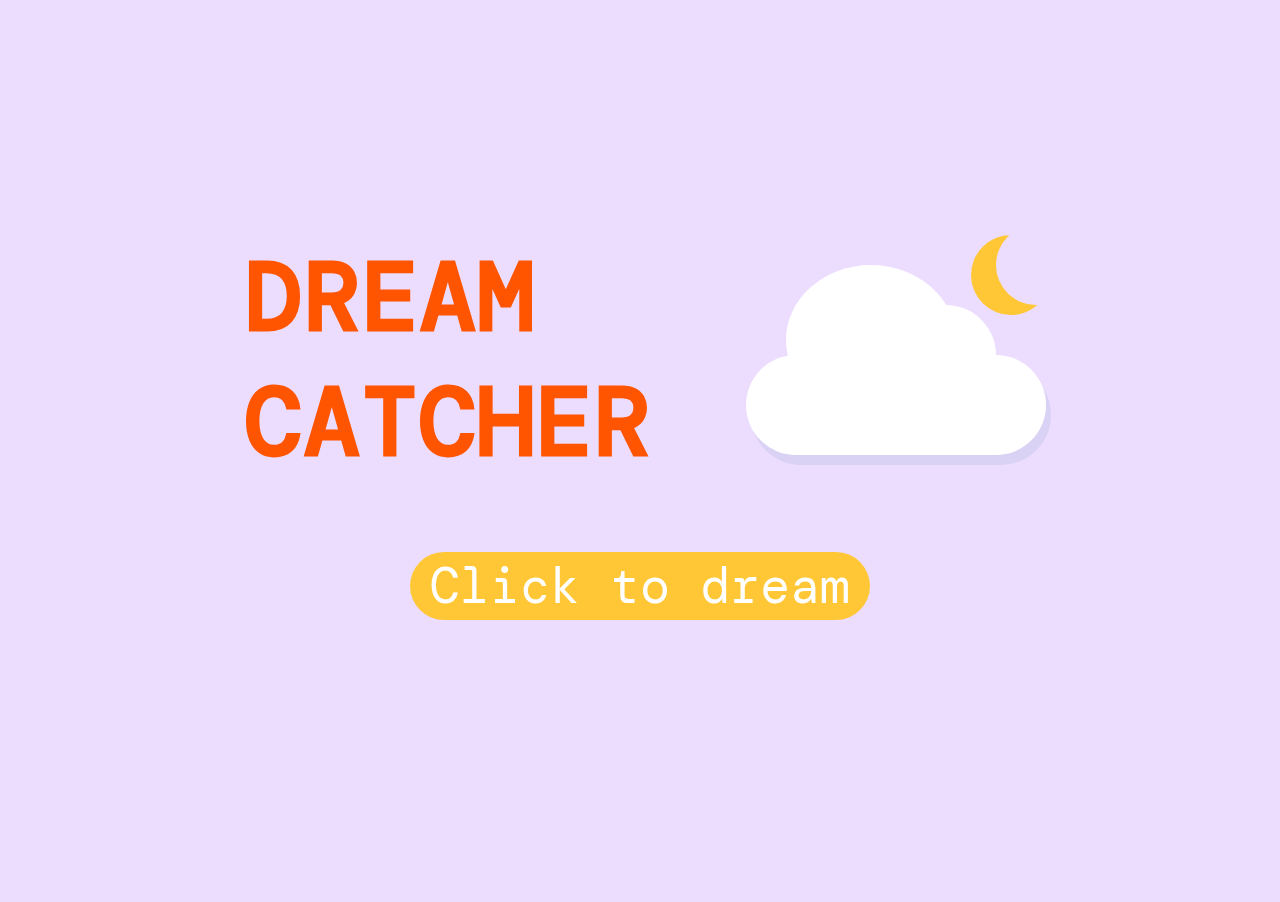
==== index.html @ 3a35b757 "first commit" ====
<!DOCTYPE html>
<html lang="en">
<head>
    <meta charset="UTF-8">
    <meta name="viewport" content="width=device-width, initial-scale=1.0">
    <title>DreamCatcher</title>
    <script src="dream.js"></script>
    <link rel="stylesheet" href="style.css"/>
    <link rel="preconnect" href="https://fonts.googleapis.com">
    <link rel="preconnect" href="https://fonts.gstatic.com" crossorigin>
    <link href="https://fonts.googleapis.com/css2?family=DM+Mono:wght@500&display=swap" rel="stylesheet">
</head>
<body>
    <div class="wrapper">
        <div class="container1"></div>
        <div class="container2">
            <div class="header-center">
            <h1>DREAM<br>CATCHER</h1>
            </div>
            <div class="center">
                <div class="moon"></div>
                <div class="cloud"></div>
            </div>
        </div>
        <div class="container3">
            <a href="input.html">
                <button class="button">Click to dream</button>
            </a>
        </div>
    </div>
</body>
</html>
---- style.css ----
body {
    background: #ecddfe;
    width:auto;
    height:100%;
    margin: 0;
    padding: 1px 10px 1px 10px;
    box-sizing: border-box;
}
.wrapper {
    display: flex; /* Create a vertical flex container */
    flex-direction: column; /* Stack child containers vertically */
    align-items: center; /* Center child containers horizontally */
    justify-content: center; /* Center child containers vertically */
    height: 100vh; /* Ensure the wrapper takes up the full viewport height */
}
.wrapper2 {
    display: flex; /* Create a vertical flex container */
    flex-direction: row;
}
.container1 {
    padding: 20px;
    width: 300px;
    margin: 10px;
}
.container2 {
    display: flex;
    flex-direction: column;
    padding: 20px;
    width: 300px;
    margin: 10px;
   
}
.container3 {
    flex: 1;
    display: flex;
    flex-direction: column;
    align-items: center; /* Center horizontally */
    justify-content: center; /* Center vertically */
    padding: 20px;
    width: 300px;
    margin: 10px;
}
.container4 {
    height: 200px;
}
.container5 {
    height: 400px;
}
.container6 {
    display: flex;
    flex-direction: column;
    justify-content: center; /* Center vertically */
    align-items: center; /* Center horizontally */
    height: 300px;    
}
.container-left {

}
.container-right {

}
.button {
    padding-left: 20px;
    padding-right: 20px;
    font-family:'DM Mono', monospace;
    font-size: 50px;
    color: white;
    background-color: #FFC736;
    border: none;
    border-radius: 40px;
    margin-top: 150px;
    white-space: nowrap;
}
.button2 {
    padding-left: 20px;
    padding-right: 20px;
    font-family:'DM Mono', monospace;
    font-size: 40px;
    color: white;
    background-color: #FFC736;
    border: none;
    border-radius: 40px;
    margin-top: 10px;
    white-space: nowrap;
}
.button3 {
    margin-top: 130px;
    padding-left: 20px;
    padding-right: 20px;
    font-size: 30px;
    width: fit-content;
    border: none;
    font-family:'DM Mono', monospace;
    color: #FF5500;
    background-color: transparent;
}
h1 {
    font-family: 'DM Mono', monospace;
    font-size: 96px;
    color: #FF5500; /* Make the text transparent */
}
h2 {
    font-family: 'DM Mono', monospace;
    font-size: 50px;
    margin-top: 130px;
}
.header-center {
    position: absolute;
    top:40%;
    left:35%;
    transform: translate(-50%,-50%);
}
.center {
    position: absolute;
    top:45%;
    left:70%;
    transform: translate(-50%,-50%);
}
.cloud {
    background: rgba(255, 255, 255);
    width: 300px; 
    height: 100px;
    border-radius: 150px;	
    box-shadow: 5px 10px rgba(149, 170, 205, 0.2);
}
.cloud:after {
    content: '';
    background: #fff;
    position: absolute;
    width: 100px;
    height: 100px;
    border-radius: 50%;
    top: -50px;
    right: 50px;
}
.cloud:before {
    content: '';
    background: rgba(255, 255, 255);
    position: absolute;
    width: 170px;
    height: 150px;
    border-radius: 50%;
    top: -90px;
    left: 40px;
}
.moon {
    position: absolute;
    margin: auto;
    top: -130px;
    right: -30px;
    width: 80px;
    height: 80px;
    background-color: transparent;
    border-radius: 50%;
    box-shadow: -25px 10px 0px 0px #FFC736;
}
.user-input {
    width: 900px;
    height: 300px;
    border: none;
    border-radius: 15px;
    padding: 10px;
    font-size: 20px;
    margin-top: 10px;
}
#api-result {
    font-size: 25px;
}
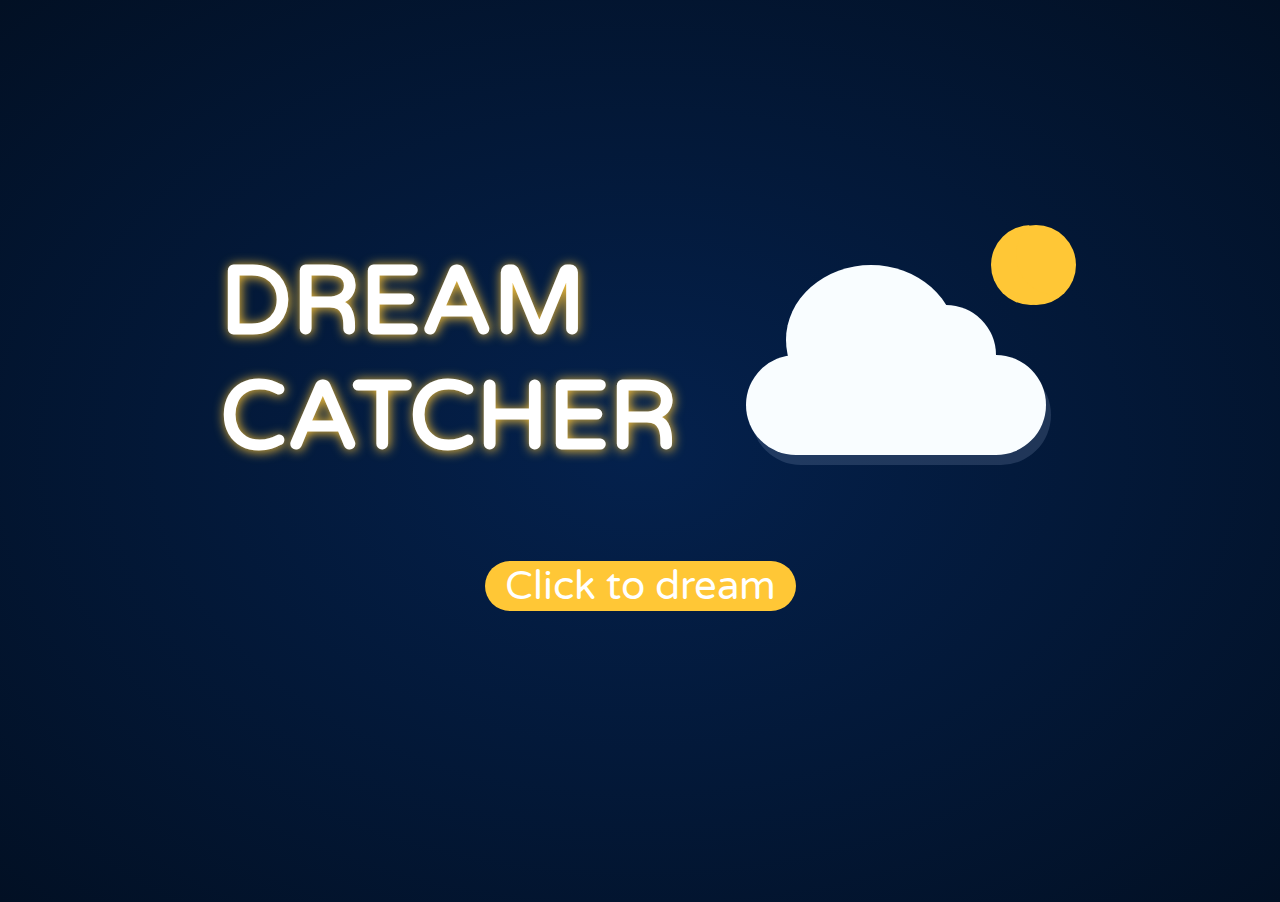
==== commit c18881a4: "update" ====
--- a/index.html
+++ b/index.html
@@ -8,7 +8,7 @@
     <link rel="stylesheet" href="style.css"/>
     <link rel="preconnect" href="https://fonts.googleapis.com">
     <link rel="preconnect" href="https://fonts.gstatic.com" crossorigin>
-    <link href="https://fonts.googleapis.com/css2?family=DM+Mono:wght@500&display=swap" rel="stylesheet">
+    <link href="https://fonts.googleapis.com/css2?family=Varela+Round&display=swap" rel="stylesheet">
 </head>
 <body>
     <div class="wrapper">
@@ -18,6 +18,7 @@
             <h1>DREAM<br>CATCHER</h1>
             </div>
             <div class="center">
+                <div class="sun"></div>
                 <div class="moon"></div>
                 <div class="cloud"></div>
             </div>
--- a/style.css
+++ b/style.css
@@ -1,5 +1,5 @@
 body {
-    background: #ecddfe;
+    background: radial-gradient(#04214d,#021024);
     width:auto;
     height:100%;
     margin: 0;
@@ -54,7 +54,7 @@
     height: 300px;    
 }
 .container-left {
-
+    font-family: 'Varela Round', sans-serif;
 }
 .container-right {
 
@@ -62,8 +62,8 @@
 .button {
     padding-left: 20px;
     padding-right: 20px;
-    font-family:'DM Mono', monospace;
-    font-size: 50px;
+    font-family: 'Varela Round', sans-serif;
+    font-size: 40px;
     color: white;
     background-color: #FFC736;
     border: none;
@@ -74,8 +74,8 @@
 .button2 {
     padding-left: 20px;
     padding-right: 20px;
-    font-family:'DM Mono', monospace;
-    font-size: 40px;
+    font-family: 'Varela Round', sans-serif;
+    font-size: 30px;
     color: white;
     background-color: #FFC736;
     border: none;
@@ -90,19 +90,24 @@
     font-size: 30px;
     width: fit-content;
     border: none;
-    font-family:'DM Mono', monospace;
-    color: #FF5500;
+    font-family: 'Varela Round', sans-serif;
+    color: #fff;
+    text-shadow:1px 1px 12px #ffc636;
     background-color: transparent;
 }
 h1 {
-    font-family: 'DM Mono', monospace;
+    font-family: 'Varela Round', sans-serif;
     font-size: 96px;
-    color: #FF5500; /* Make the text transparent */
+    color: #fff; /* Make the text transparent */
+    text-shadow:1px 1px 12px #ffc636;
 }
 h2 {
-    font-family: 'DM Mono', monospace;
-    font-size: 50px;
+    font-family: 'Varela Round', sans-serif;
+    font-size: 70px;
     margin-top: 130px;
+    color: #fff;
+    text-shadow:1px 1px 10px #ffc636;
+
 }
 .header-center {
     position: absolute;
@@ -117,7 +122,7 @@
     transform: translate(-50%,-50%);
 }
 .cloud {
-    background: rgba(255, 255, 255);
+    background: #f9fdff;
     width: 300px; 
     height: 100px;
     border-radius: 150px;	
@@ -125,7 +130,7 @@
 }
 .cloud:after {
     content: '';
-    background: #fff;
+    background: #f9fdff;
     position: absolute;
     width: 100px;
     height: 100px;
@@ -135,7 +140,7 @@
 }
 .cloud:before {
     content: '';
-    background: rgba(255, 255, 255);
+    background: #f9fdff;
     position: absolute;
     width: 170px;
     height: 150px;
@@ -146,13 +151,25 @@
 .moon {
     position: absolute;
     margin: auto;
-    top: -130px;
-    right: -30px;
+    top: -140px;
+    right: -50px;
     width: 80px;
     height: 80px;
     background-color: transparent;
     border-radius: 50%;
     box-shadow: -25px 10px 0px 0px #FFC736;
+    animation: moonPath 15s infinite;
+}
+.sun {
+    position: absolute;
+    margin: auto;
+    top: -130px;
+    right: -30px;
+    width: 80px;
+    height: 80px;
+    border-radius: 50%; /* Makes it a circle */
+    background-color: #FFC736;
+    animation: sunPath 15s infinite;
 }
 .user-input {
     width: 900px;
@@ -161,8 +178,46 @@
     border-radius: 15px;
     padding: 10px;
     font-size: 20px;
-    margin-top: 10px;
+    margin-top: 30px;
 }
 #api-result {
     font-size: 25px;
-}+}
+@keyframes moonPath {
+    0% {
+        transform: translateX(-100px) translateY(95px);
+    }
+    25% {
+        transform: translateX(0) translateY(0);
+
+    }
+    50% {
+        transform: translateX(-100px) translateY(95px);
+    }
+    75% {
+        transform: translateX(-100px) translateY(95px);
+    }
+    100% {
+        transform: translateX(-100px) translateY(95px);
+
+    }
+}
+@keyframes sunPath {
+    0% {
+        transform: translateX(-100px) translateY(95px);
+    }
+    25% {
+        transform: translateX(-100px) translateY(95px);
+
+    }
+    50% {
+        transform: translateX(-100px) translateY(95px);
+    }
+    75% {
+        transform: translateX(0) translateY(0);
+    }
+    100% {
+        transform: translateX(-100px) translateY(95px);
+    }
+}
+
